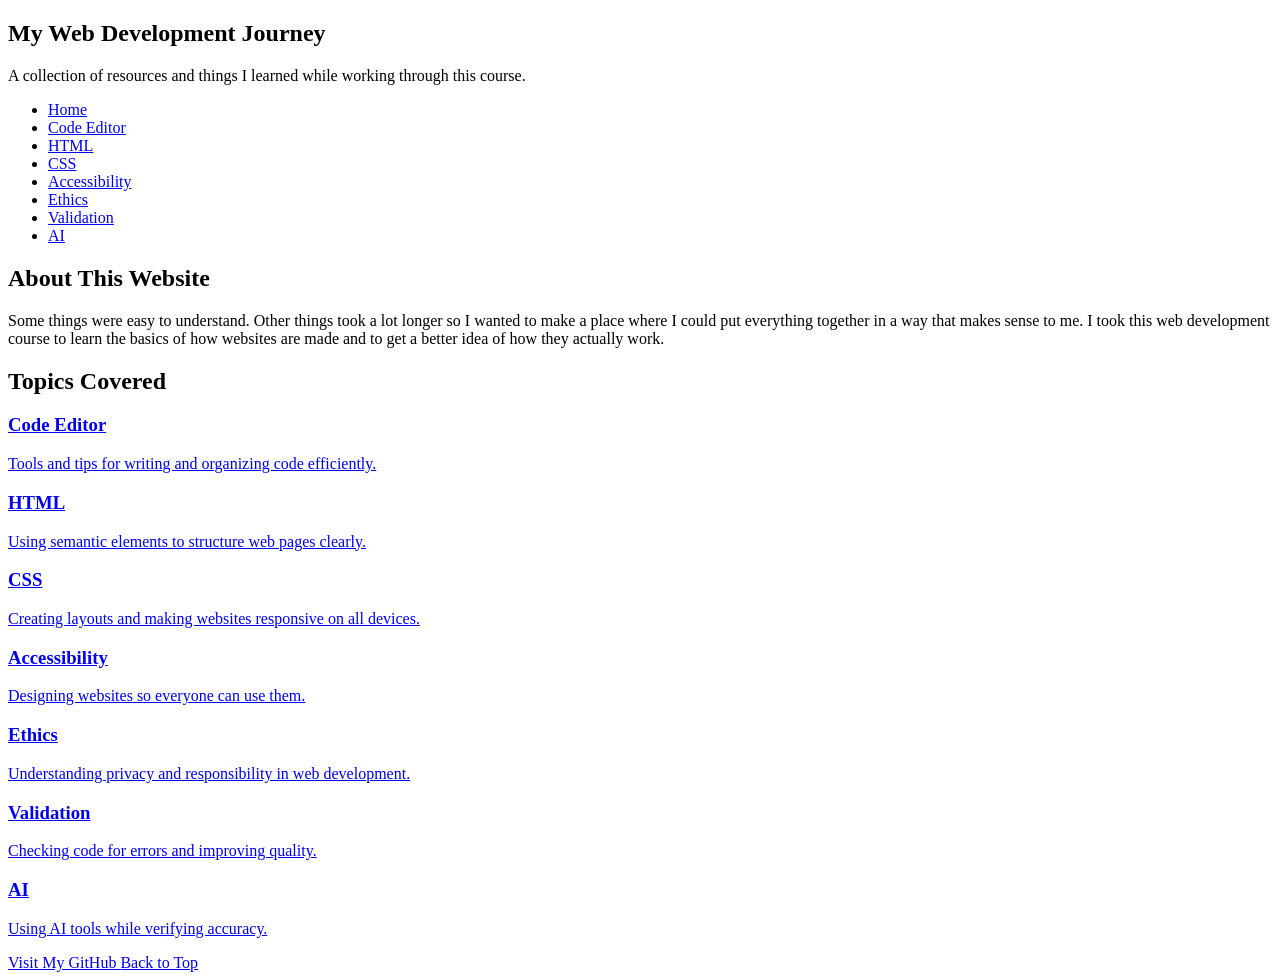
==== index.html @ 7c4eb838 "Add files via upload" ====
<!DOCTYPE html>
<html lang="en">
<head>
  <meta charset="UTF-8">
  <meta name="viewport" content="width=device-width, initial-scale=1.0">
  <title>Web Dev Resource Collection</title>
  <link rel="stylesheet" href="css/style.css">
</head>

<body>

<header>
 <section class="hero">
  <h2>My Web Development Journey</h2>
  <p>
    A collection of resources and things I learned while working through this course.
  </p>


  <nav>
  <ul>
    <li><a href="index.html">Home</a></li>
    <li><a href="pages/code-editor.html">Code Editor</a></li>
    <li><a href="pages/semantic-html.html">HTML</a></li>
    <li><a href="pages/css-layout.html">CSS</a></li>
    <li><a href="pages/accessibility.html">Accessibility</a></li>
    <li><a href="pages/ethics.html">Ethics</a></li>
    <li><a href="pages/validation.html">Validation</a></li>
    <li><a href="pages/ai.html">AI</a></li>
  </ul>
</nav>
  </section>
</header>


<main class="content">

<h2>About This Website</h2>

<p>
Some things were easy to understand. Other things took a lot longer so I wanted to make a place where I could put everything together in a way that makes sense to me.

I took this web development course to learn the basics of how websites are made and to get a better idea of how they actually work.
</p>



<section class="topics">
  <h2>Topics Covered</h2>

  <div class="grid">

    <a href="pages/code-editor.html" class="card">
      <h3>Code Editor</h3>
      <p>Tools and tips for writing and organizing code efficiently.</p>
    </a>

    <a href="pages/semantic-html.html" class="card">
      <h3>HTML</h3>
      <p>Using semantic elements to structure web pages clearly.</p>
    </a>

    <a href="pages/css-layout.html" class="card">
      <h3>CSS</h3>
      <p>Creating layouts and making websites responsive on all devices.</p>
    </a>

    <a href="pages/accessibility.html" class="card">
      <h3>Accessibility</h3>
      <p>Designing websites so everyone can use them.</p>
    </a>

    <a href="pages/ethics.html" class="card">
      <h3>Ethics</h3>
      <p>Understanding privacy and responsibility in web development.</p>
    </a>

    <a href="pages/validation.html" class="card">
      <h3>Validation</h3>
      <p>Checking code for errors and improving quality.</p>
    </a>

    <a href="pages/ai.html" class="card">
      <h3>AI</h3>
      <p>Using AI tools while verifying accuracy.</p>
    </a>

  </div>
</section>




</main>

<footer>

  <div class="footer-links">
    <a class="btn" href="https://github.com/jzhou144" target="_blank">
      Visit My GitHub
    </a>

    <a href="#top">Back to Top</a>
  </div>
</footer>
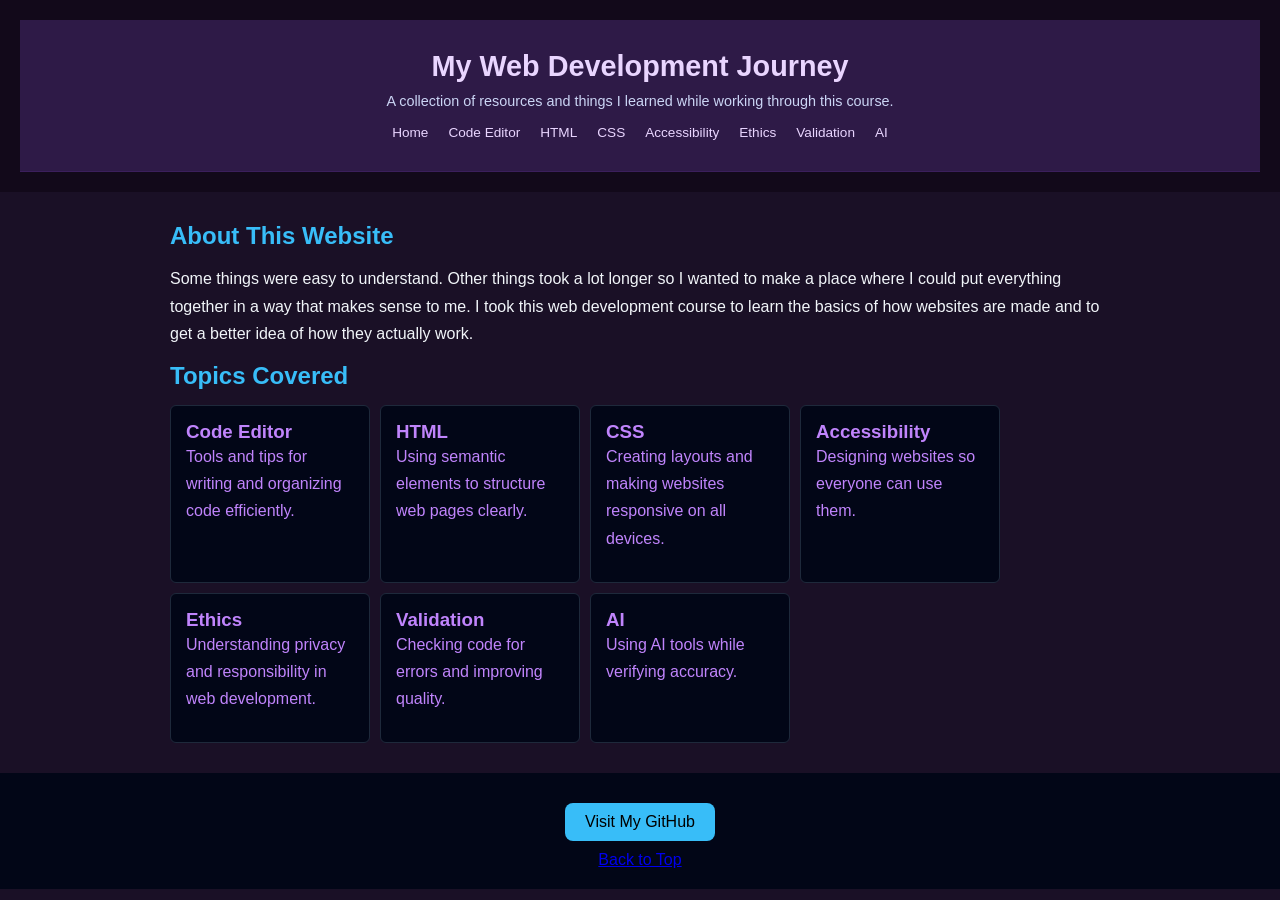
==== commit 5ab7d63d: "Add files via upload" ====
--- a/index.html
+++ b/index.html
@@ -4,7 +4,7 @@
   <meta charset="UTF-8">
   <meta name="viewport" content="width=device-width, initial-scale=1.0">
   <title>Web Dev Resource Collection</title>
-  <link rel="stylesheet" href="css/style.css">
+  <link rel="stylesheet" href="style.css">
 </head>
 
 <body>
@@ -20,13 +20,13 @@
   <nav>
   <ul>
     <li><a href="index.html">Home</a></li>
-    <li><a href="pages/code-editor.html">Code Editor</a></li>
-    <li><a href="pages/semantic-html.html">HTML</a></li>
-    <li><a href="pages/css-layout.html">CSS</a></li>
-    <li><a href="pages/accessibility.html">Accessibility</a></li>
-    <li><a href="pages/ethics.html">Ethics</a></li>
-    <li><a href="pages/validation.html">Validation</a></li>
-    <li><a href="pages/ai.html">AI</a></li>
+    <li><a href="code-editor.html">Code Editor</a></li>
+    <li><a href="semantic-html.html">HTML</a></li>
+    <li><a href="css-layout.html">CSS</a></li>
+    <li><a href="accessibility.html">Accessibility</a></li>
+    <li><a href="ethics.html">Ethics</a></li>
+    <li><a href="validation.html">Validation</a></li>
+    <li><a href="sai.html">AI</a></li>
   </ul>
 </nav>
   </section>
--- a/style.css
+++ b/style.css
@@ -0,0 +1,230 @@
+* {
+  margin: 0;
+  padding: 0;
+  box-sizing: border-box;
+}
+
+body {
+  font-family: "Segoe UI", Tahoma, Geneva, Verdana, sans-serif;
+  background: #1a1026; /* deep purple */
+  color: #f1f5f9;
+}
+
+header {
+  background: #12091a;
+  padding: 20px;
+  text-align: center;
+}
+
+footer {
+  background: #12091a;
+  padding: 20px;
+  text-align: center;
+}
+
+/* NAV */
+nav ul {
+  display: flex;
+  justify-content: center;
+  gap: 15px;
+  list-style: none;
+  flex-wrap: wrap;
+}
+
+nav a {
+  color: #e9d5ff;
+  text-decoration: none;
+}
+
+nav a:hover {
+  color: #2dd4bf; /* teal accent */
+}
+
+/* CONTENT */
+.content {
+  padding: 30px;
+}
+
+/* VIDEO */
+iframe {
+  width: 100%;
+  height: 315px;
+  margin: 20px 0;
+}
+
+/* LINK HOVER */
+.content a {
+  color: #c084fc;
+}
+
+.content a:hover {
+  color: #2dd4bf;
+}
+
+/* FOOTER */
+footer {
+  background: #12091a;
+  padding: 20px;
+  text-align: center;
+}
+
+/* RESPONSIVE */
+@media (max-width: 768px) {
+  nav ul {
+    flex-direction: column;
+  }
+}
+/* CENTER CONTENT */
+main {
+  max-width: 1000px;
+  margin: auto;
+  padding: 40px 20px;
+}
+
+/* HEADINGS */
+h1 {
+  margin-bottom: 10px;
+}
+
+h2 {
+  margin-bottom: 15px;
+  color: #38bdf8;
+}
+
+/* PARAGRAPHS */
+p {
+  margin-bottom: 15px;
+  line-height: 1.7;
+}
+
+.grid {
+  display: flex;
+  flex-wrap: wrap;
+  gap: 10px;
+  margin-top: 15px;
+}
+
+.card {
+  display: block;
+  width: 200px;
+  background: #020617;
+  padding: 15px;
+  border-radius: 6px;
+  border: 1px solid #1e293b;
+  text-decoration: none;
+  color: #e2e8f0;
+}
+
+
+
+.card:hover {
+  background: #0f172a;
+}
+
+.card:hover {
+  transform: translateY(-6px) scale(1.02);
+  border-color: #38bdf8;
+}
+
+@media (max-width: 768px) {
+  .grid {
+    grid-template-columns: 1fr;
+  }
+}
+footer {
+  text-align: center;
+  padding: 20px;
+  background: #020617;
+}
+
+/* center both links */
+.footer-links {
+  display: flex;
+  flex-direction: column;
+  align-items: center;
+  gap: 10px;
+  margin-top: 10px;
+}
+
+
+.btn {
+  display: inline-block;
+  padding: 10px 20px;
+  background: #38bdf8;
+  color: black;
+  text-decoration: none;
+  border-radius: 8px;
+  transition: 0.3s;
+}
+
+.btn:hover {
+  background: #0ea5e9;
+}
+
+
+.video-container {
+  position: relative;
+  width: 100%;
+  max-width: 900px;
+  margin: 20px auto;
+  padding-bottom: 56.25%; /* 16:9 ratio */
+  height: 0;
+}
+
+.video-container iframe {
+  position: absolute;
+  top: 0;
+  left: 0;
+  width: 100%;
+  height: 100%;
+  border-radius: 10px;
+}
+.hero {
+  background: linear-gradient(135deg, #2e1a47, #2e1a47);
+  padding: 30px 15px;
+  text-align: center;
+  border-bottom: 1px solid #3b1f5c;
+  width: 100%;
+  max-width: 100%;   
+  margin: 0;         
+  border-radius: 0;  
+}
+
+
+/* Title */
+.hero h2 {
+  font-size: 1.8rem;
+  margin-bottom: 6px;
+  color: #e9d5ff;
+}
+
+/* Subtitle */
+.hero p {
+  font-size: 0.9rem;
+  color: #cbd5f5;
+  margin-bottom: 10px;
+}
+
+/* NAV FIX */
+.hero nav ul {
+  display: flex;
+  justify-content: center;
+  flex-wrap: wrap; /* allows wrapping instead of overflow */
+  gap: 8px;
+  list-style: none;
+  padding: 0;
+  margin: 0;
+}
+
+/* LINKS */
+.hero nav a {
+  color: #e9d5ff;
+  text-decoration: none;
+  font-size: 0.85rem; /* smaller so it fits */
+  padding: 4px 6px;
+}
+
+/* HOVER */
+.hero nav a:hover {
+  color: #2dd4bf;
+}
